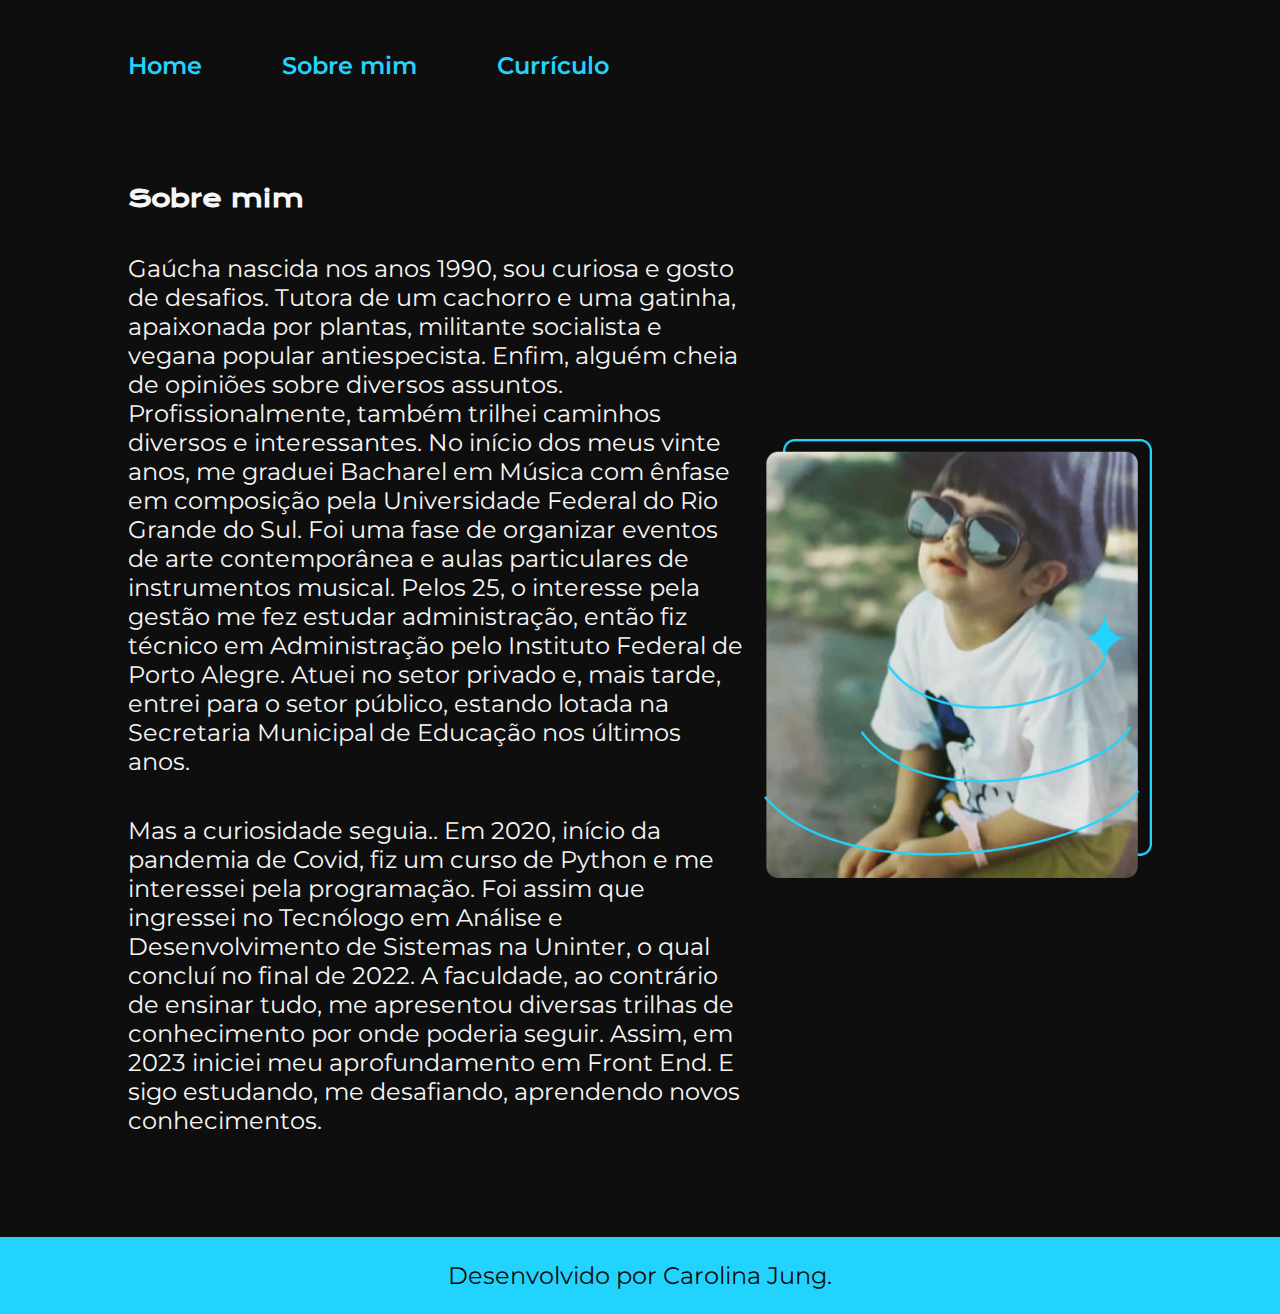
==== about.html @ 55cdc252 "Add files via upload" ====
<!DOCTYPE html>
<html lang="pt-br">
<head>
    <meta charset="UTF-8">
    <meta http-equiv="X-UA-Compatible" content="IE=edge">
    <meta name="viewport" content="width=device-width, initial-scale=1.0">
    <title>Sobre mim</title>
    <link rel="stylesheet" href="./styles/style.css">
</head>
<body>
    <header class="header">
        <nav class="header__menu">
            <a class="header__menu__link" href="index.html">Home</a>
            <a class="header__menu__link" href="about.html">Sobre mim</a>
            <a class="header__menu__link" href="curriculo.html">Currículo</a>
        </nav>
    </header>
    
    <main class="apresentacao">
        <section class="apresentacao__conteudo">
            <h1 class="apresentacao__conteudo__titulo">Sobre mim</strong></h1>
            <p class="apresentacao__conteudo__texto">
                Gaúcha nascida nos anos 1990, sou curiosa e gosto de desafios. Tutora de um cachorro e uma gatinha, apaixonada por plantas, militante socialista e vegana popular antiespecista. Enfim, alguém cheia de opiniões sobre diversos assuntos. Profissionalmente, também trilhei caminhos diversos e interessantes. No início dos meus vinte anos, me graduei Bacharel em Música com ênfase em composição pela Universidade Federal do Rio Grande do Sul. Foi uma fase de organizar eventos de arte contemporânea e aulas particulares de instrumentos musical. Pelos 25, o interesse pela gestão me fez estudar administração, então fiz técnico em Administração pelo Instituto Federal de Porto Alegre. Atuei no setor privado e, mais tarde, entrei para o setor público, estando lotada na Secretaria Municipal de Educação nos últimos anos.
            </p>
            <p class="apresentacao__conteudo__texto">
                Mas a curiosidade seguia.. Em 2020, início da pandemia de Covid, fiz um curso de Python e me interessei pela programação. Foi assim que ingressei no Tecnólogo em Análise e Desenvolvimento de Sistemas na Uninter, o qual concluí no final de 2022. A faculdade, ao contrário de ensinar tudo, me apresentou diversas trilhas de conhecimento por onde poderia seguir. Assim, em 2023 iniciei meu aprofundamento em Front End. E sigo estudando, me desafiando, aprendendo novos conhecimentos. 
            </p>
        </section>
        <img src="./assets/imagem.png" alt="Foto da Carolina Jung criança com óculos escuros." width="388px">
    </main>

    <footer class="footer">
        <p>Desenvolvido por Carolina Jung.</p>
    </footer>
</body>
</html>
---- styles/style.css ----
@import url('https://fonts.googleapis.com/css2?family=Krona+One&family=Montserrat:wght@400;600&display=swap');

:root {
    --cor-primaria: #0F0E0E;
    --cor-secundaria: #F6F6F6;
    --cor-terciaria: #22D4FD;
    --cor-hover: #27323A;

    --fonte-primaria: 'Krona One', sans-serif;
    --fonte-secundaria: 'Montserrat', sans-serif;
}

* { /*resetando tags*/
    margin: 0;
    padding: 0;
}

body {
    box-sizing: border-box;
    background-color: var(--cor-primaria);
    color: var(--cor-secundaria);
}

.header {
    padding: 4% 0% 0% 10%;
}

.header__menu {
    display: flex;
    gap: 80px;
}

.header__menu__link{
    font-family: var(--fonte-secundaria);
    font-weight: 600;
    font-size: 24px;
    color: var(--cor-terciaria);
    text-decoration: none;
}

.apresentacao {
    padding: 8% 10%;
    display: flex;
    align-items: center;
    justify-content: space-between;
}

.apresentacao__conteudo {
    width: 615px;
    display: flex;
    flex-direction: column;
    gap: 40px;
}

.apresentacao__conteudo__titulo {
    font-size: 24px;
    font-family: var(--fonte-primaria);
}

.titulo-destaque {
    color: var(--cor-terciaria);
}

.apresentacao__conteudo__texto {
    font-size: 24px;
    font-family: var(--fonte-secundaria);
    font-weight: 400;
}

.apresentacao__links {
    display: flex;
    flex-direction: column;
    align-items: center;
    gap: 32px;
}

.apresentação__links__subtitulo {
    font-family: var(--fonte-primaria);
    font-weight: 400;
    font-size: 24px;

}

.apresentacao__links__botao {
    display: flex;
    justify-content: center;
    gap: 16px;
    width: 378px;
    text-align: center;
    border: 2px solid var(--cor-terciaria);
    border-radius: 8px;
    font-size: 24px;
    font-weight: 600;
    padding: 16px 0;
    text-decoration: none;
    color: var(--cor-secundaria);
    font-family: var(--fonte-secundaria);
}

.apresentacao__links__botao:hover {
    background-color: var(--cor-hover);
}

.apresentacao__conteudo__link {
    text-decoration: none;
    color: var(--cor-terciaria);
}

.footer {
    background-color: var(--cor-terciaria);
    color: var(--cor-primaria);
    padding: 24px;
    text-align: center;
    font-family: var(--fonte-secundaria);
    font-size: 24px;
    font-weight: 400;
}
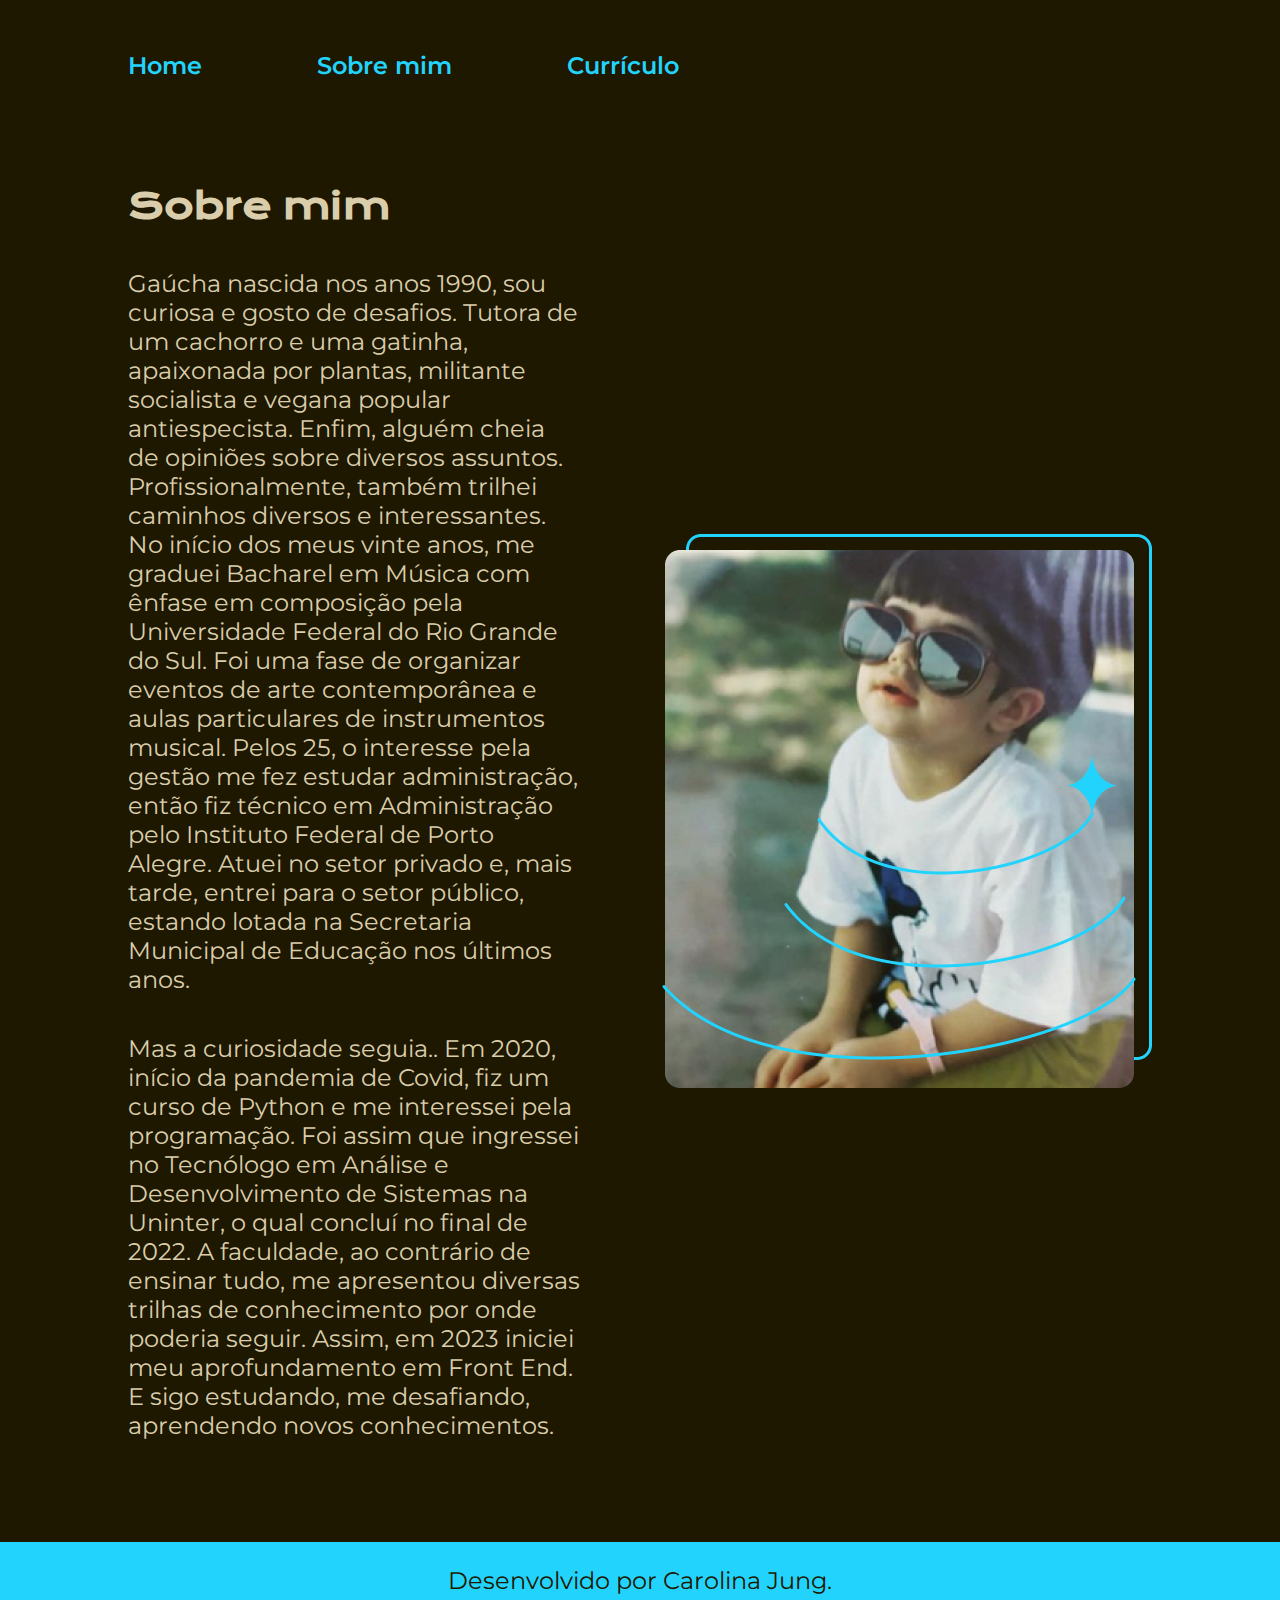
==== commit 75add642: "alterações de responsividade" ====
--- a/about.html
+++ b/about.html
@@ -26,7 +26,7 @@
                 Mas a curiosidade seguia.. Em 2020, início da pandemia de Covid, fiz um curso de Python e me interessei pela programação. Foi assim que ingressei no Tecnólogo em Análise e Desenvolvimento de Sistemas na Uninter, o qual concluí no final de 2022. A faculdade, ao contrário de ensinar tudo, me apresentou diversas trilhas de conhecimento por onde poderia seguir. Assim, em 2023 iniciei meu aprofundamento em Front End. E sigo estudando, me desafiando, aprendendo novos conhecimentos. 
             </p>
         </section>
-        <img src="./assets/imagem.png" alt="Foto da Carolina Jung criança com óculos escuros." width="388px">
+        <img class="apresentacao__imagem" src="./assets/imagem.png" alt="Foto da Carolina Jung criança com óculos escuros.">
     </main>
 
     <footer class="footer">
--- a/styles/style.css
+++ b/styles/style.css
@@ -1,10 +1,10 @@
 @import url('https://fonts.googleapis.com/css2?family=Krona+One&family=Montserrat:wght@400;600&display=swap');
 
 :root {
-    --cor-primaria: #0F0E0E;
-    --cor-secundaria: #F6F6F6;
+    --cor-primaria: #1e1801;
+    --cor-secundaria: #dacdac;
     --cor-terciaria: #22D4FD;
-    --cor-hover: #27323A;
+    --cor-hover: #f85741;
 
     --fonte-primaria: 'Krona One', sans-serif;
     --fonte-secundaria: 'Montserrat', sans-serif;
@@ -27,15 +27,19 @@
 
 .header__menu {
     display: flex;
-    gap: 80px;
+    gap: 10%;
 }
 
 .header__menu__link{
     font-family: var(--fonte-secundaria);
     font-weight: 600;
-    font-size: 24px;
+    font-size: 1.5rem;
     color: var(--cor-terciaria);
     text-decoration: none;
+}
+
+.header__menu__link:hover {
+    background-color: var(--cor-hover);
 }
 
 .apresentacao {
@@ -43,17 +47,18 @@
     display: flex;
     align-items: center;
     justify-content: space-between;
+    gap: 82px;
 }
 
 .apresentacao__conteudo {
-    width: 615px;
+    width: 50%;
     display: flex;
     flex-direction: column;
     gap: 40px;
 }
 
 .apresentacao__conteudo__titulo {
-    font-size: 24px;
+    font-size: 2.25rem;
     font-family: var(--fonte-primaria);
 }
 
@@ -62,7 +67,7 @@
 }
 
 .apresentacao__conteudo__texto {
-    font-size: 24px;
+    font-size: 1.5rem;
     font-family: var(--fonte-secundaria);
     font-weight: 400;
 }
@@ -77,7 +82,7 @@
 .apresentação__links__subtitulo {
     font-family: var(--fonte-primaria);
     font-weight: 400;
-    font-size: 24px;
+    font-size: 1.5rem;
 
 }
 
@@ -85,11 +90,11 @@
     display: flex;
     justify-content: center;
     gap: 16px;
-    width: 378px;
+    width: 50%;
     text-align: center;
     border: 2px solid var(--cor-terciaria);
     border-radius: 8px;
-    font-size: 24px;
+    font-size: 1.5rem;
     font-weight: 600;
     padding: 16px 0;
     text-decoration: none;
@@ -106,12 +111,35 @@
     color: var(--cor-terciaria);
 }
 
+.apresentacao__imagem {
+    width: 50%;
+}
+
 .footer {
     background-color: var(--cor-terciaria);
     color: var(--cor-primaria);
     padding: 24px;
     text-align: center;
     font-family: var(--fonte-secundaria);
-    font-size: 24px;
+    font-size: 1.5rem;
     font-weight: 400;
-}+}
+
+@media (max-width: 800px) { /*tablet*/
+
+    .header {
+        padding: 10%;
+    }
+
+    .header__menu {
+        justify-content: center;
+    }
+
+    .apresentacao {
+        flex-direction: column-reverse;
+    }
+}
+
+@media (max-width:400px { /*celular*/
+
+})